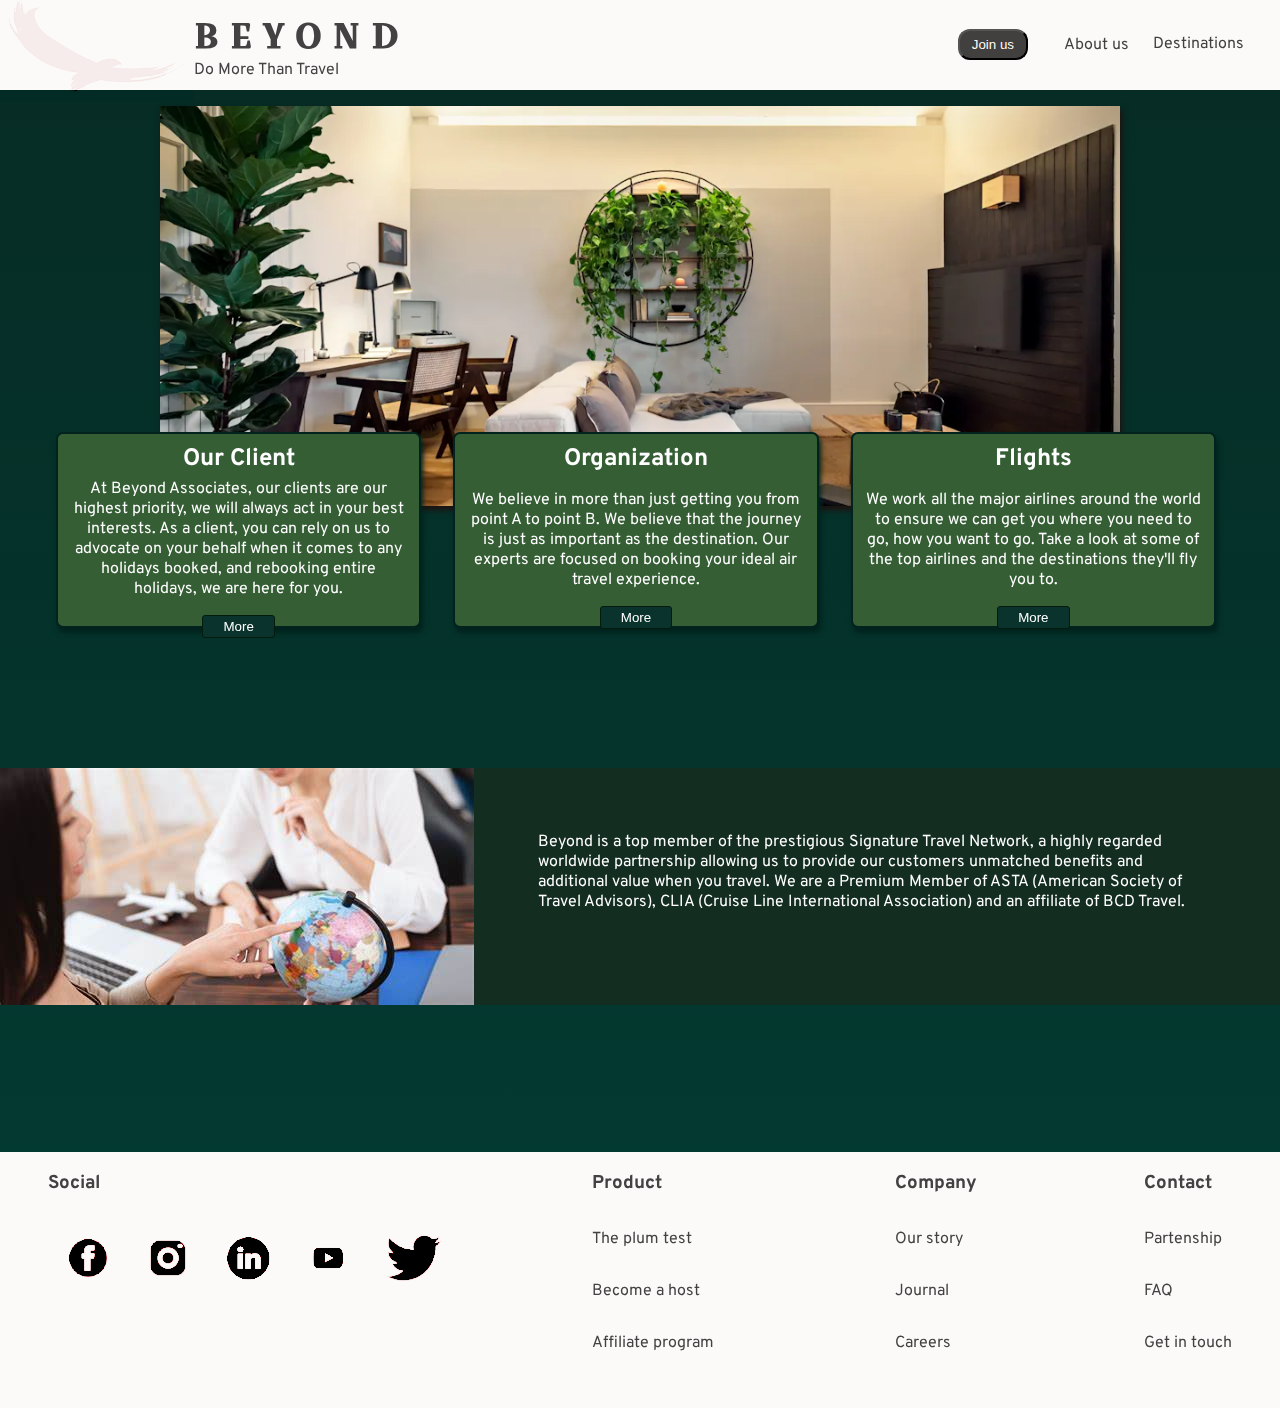
==== about.html @ 0e3f1d1d "travel" ====
<!DOCTYPE html>
<html lang="en">
<head>
    <meta charset="UTF-8">
    <meta name="viewport" content="width=device-width, initial-scale=1.0">
    <link rel="preconnect" href="https://fonts.gstatic.com" crossorigin>
<link href="https://fonts.googleapis.com/css2?family=Great+Vibes&family=Overpass:wght@300&display=swap" rel="stylesheet">
<link rel="preconnect" href="https://fonts.googleapis.com">
<link rel="preconnect" href="https://fonts.gstatic.com" crossorigin>
<link href="https://fonts.googleapis.com/css2?family=Croissant+One&display=swap" rel="stylesheet">
    <link rel="stylesheet" href="styles/shared.css">
    <link rel="stylesheet" href="styles/about-us.css">
    <title>About-us</title>
</head>
<body>
    <header>
        <img  class="logo" src="images/logo.png" alt="Logo">
        <ul id="p-part">
           <li>
            <p id="title"><a href="index.html"><strong>B E Y O N D</strong></a></p>
           </li>
           <li>
               <p id="under-title" >Do More Than Travel</p>
           </li>
        </ul>

   <div id="nav-bar">
       <ul>
           <li>
               <a href="log-in.html">
            <button>Join us</button>
             </a>  
           </li>
           <li  class="top-part" >
              <a href="about.html">
                <nav>About us</nav>
              </a>
           </li>
           <li class="top-part-2">
            <a id="menu" href="#"> Destinations </a>
            <div class="dropdown">      
                <ul >  
                    <li><a href="albania.html">Albania</a></li>
                    <li><a href="sweden.html">Sweden</a></li>
                    <li><a href="italy.html">Italy</a></li>
                    <li><a href="uk.html">UK</a></li>
                    <li><a href="greece.html">Greece</a></li>
                    <li><a href="spain.html">Spain</a></li>

            </ul>
        </div>
  
            </a>
           </li>
 
   </ul>
   
   </div>
    </header>
    <main>
        <section id="img-part">
            <img src="images/about-us2.webp" alt="">
        </section>

        <section id="about-us-content">
            <ul>
                <li class="container">
                    <div id="client-part">
                    <h2>Our Client</h2>
                  <p>At Beyond Associates, our clients are our highest priority,
                 we will always act in your best interests. 
                 As a client, you can rely on us to advocate on your behalf when it comes to any holidays booked, 
                 and rebooking entire holidays, we are here for you.</p>
                <button>More</button>
                   </div>
                </li>
                 
            
           <li class="container">
             <div id="organization-part">
            <h2>Organization</h2>
            <p>We believe in more than just getting you from point A to point B.
                 We believe that the journey is just as important as the destination. 
                 Our experts are focused on booking your ideal air travel experience.</p>
                 <button>More</button>
           </div>
           </li>

           <li class="container">
             <div id="flights-part">
            <h2>Flights</h2>
            <p>We work all the major airlines around the world to ensure we can get you where you need to go,
                 how you want to go. Take a look at some of the top airlines and the destinations they'll fly you to.</p>
                 <button>More</button>
           </div>
           </li>
          
          
            </ul>
          
        </section>
        <section id="last-section">
            <ul>
               <img src="images/about-us-1.jpg" alt="agency">
            <p>Beyond is a top member of the prestigious Signature Travel Network, 
                a highly regarded worldwide partnership allowing us to provide our customers unmatched benefits and additional value when you travel.
                 We are a Premium Member of ASTA (American Society of Travel Advisors),
                 CLIA (Cruise Line International Association) and an affiliate of BCD Travel.</p>  
            </ul>
                     
        </section>
    </main>
    <footer>
        <div id="footer-part">
            <section id="social-part">
           <h3>Social</h3>
             <ul class="footer-content-special">
       <li > 
           <a href="https://www.facebook.com">
               <img class="last-img" src="images/facebook.jpg" alt="facebook">
           </a>
          
       <li>
           <a href="https://www.instagram.com">
               <img  class="last-img" src="images/insta.jpg" alt="instagram"></li>
           </a>
       <li> 
           <a href="https://www.linkedIn">
               <img  class="last-img" src="images/in.jpg" alt="linkedin"></li>
           </a>
        <li> 
           <a href="https://www.youtube.com">
               <img  class="last-img" src="images/youtube.jpg" alt="youtube"></li>
           </a>
        <li><a href="https://twitter.com"> 
           <img  class="last-img" src="images/twitter.jpg" alt="twitter"></li>
       </a>
  
   
   </ul>
       </section>
       
       <section>
            <h3>Product</h3>
            <ul class="footer-content">
               <li>
                   <p>The plum test</p>
               </li>
               <li>
                   <p>Become a host</p>
               </li>
               <li>
                   <p>Affiliate program</p>
               </li>
            </ul>
       </section>
     <section>
       <h3>Company</h3>
       <ul class="footer-content">
           <li>
               <p>Our story</p>
           </li>
           <li> 
               <p>Journal</p>
           </li>
           <li>
               <p>Careers</p>
           </li>
       </ul>
     </section>
     <section>
       <h3>Contact</h3>
       <ul class="footer-content">
           <li>
               <p>Partenship</p>
           </li>
           <li>
               <p>FAQ</p>
           </li>
           <li>
               <p>Get in touch</p>
           </li>
       </ul>
     </section> 
       </div>
     

    </footer>
</body>
</html>
---- styles/shared.css ----
body{
    margin: 0;
     font-family: "Overpass", sans-serif;
     color: rgb(67, 65, 65);
 }
 ul{
     list-style: none;
     margin: 0;
 }
 header{
     display: flex;
     justify-content: space-between;
     align-items: center;
     right: 0;
     top: 0;
     background-color: rgb(252, 249, 249);
     height: 90px;
     z-index: 99;
 }
 
 header img{
     object-fit: contain; 
 }
 
 header div ul{
     display: flex;
     margin-right: 1.5rem;
 }
 header div ul li{
     padding-left: 1.5rem;
 }

 .logo{
    margin-right: 0;
    mix-blend-mode: color-burn;
 
 }
 #title{
     margin-bottom: 0;
     padding-bottom: 0;
 }
 #title a {
     font-size: 2.18rem;
     font-family: "Croissant One";
     text-align: left;
     padding-left: 0rem;
     cursor: pointer;
     text-decoration: none;
     color: rgb(67, 65, 65);
 }

 #title a:hover{
    color: rgb(96, 88, 88);
}

 #under-title{
     margin-top: 0;
     padding-top: 0;
 }
 #nav-bar ul li{
     position: relative;
 }
 
 #nav-bar a{
     text-decoration: none;
     color: rgb(66, 63, 63);
 }
 #nav-bar button{
     border-radius: 12px;
     padding: 6px 12px;
     background-color: rgb(66, 63, 63);
     color: rgb(255, 253, 245);
     cursor: pointer;
 }
 #nav-bar button:hover{
     background-color: rgb(255, 253, 245);
     color: rgb(66, 63, 63);
 }
 .top-part nav{
     padding: 6px 12px;
  }
 
 .top-part nav:hover{
     background-color: rgb(255, 253, 245);
     color: rgb(66, 63, 63);
     border-radius: 12px;
     padding: 6px 12px;
     border: 2px solid rgb(46, 43, 43);
 }
 .top-part-2{
    padding: 0.3rem 12px;
}
 
 .top-part-2 #menu:hover{
     background-color: rgb(255, 253, 245);
     color: rgb(66, 63, 63);
     border-radius: 12px;
     padding: 6px 12px;
     border: 2px solid rgb(46, 43, 43);
 }
 
 .dropdown {
     display: none;
 }
 .dropdown a:hover{
    font-size: larger;
}
 
 #nav-bar ul li:hover .dropdown{
     display: block;
     position: absolute;
     left: 0;
     top: 100%;
     background-color:  rgb(66, 63, 63);
     z-index: 1;
     border-radius: 15px;
 }
 #nav-bar ul li:hover .dropdown ul{
     display: block;
     margin: 10px;
     
 }
 #nav-bar ul li:hover .dropdown  ul li{
    width: 48px ;
    padding: 10px;
    padding-left: 0;
    padding-right: 2rem;
}

 #nav-bar ul li:hover .dropdown  ul li a{
    color: white;
   
}

#p-part {
   padding-left: 0;
}

 #p-part{
     margin-right: auto;
 }
#footer-part {
    height: 16rem;
    background-color: rgb(252, 249, 249);
    display: flex;
    justify-content: space-between;
}
#footer-part ul{
    list-style: none;
}

.footer-content{
    display: flex;
    flex-direction: column;
    margin-left: 0;
    padding-left: 0;
    padding-right: 3rem;
}
.footer-content-special{
    display: flex;
    margin-left: 0;
    padding-left: 0;
   
}
#social-part{
    padding-left: 3rem;
}

.last-img{
    height: 3rem;
   mix-blend-mode: color-burn;
   margin: 1.3rem 1rem;
}

@media only screen  and (max-width: 768px) {
    html{
        display: flex;
    }
    header{
        width: 100%;
    }
  
    footer{
        width: 100%;
    }
 
    #footer-part{
        display: block;
        height: 58rem;
        margin: 0;
       
    }
    .footer-content{
        margin-left: 4rem;
        margin-top: 0.5rem;
    }
    #footer-part h3{
        margin-left: 2rem;
    }
    #p-part{
        font-size: smaller;
    }
  
}
---- styles/about-us.css ----
body{
    margin: 0;
    font-family: "Overpass", sans-serif ;
}
main{
    background-color: rgb(9, 44, 38);
    background: linear-gradient(180deg, rgb(6, 44, 37),  rgb(2, 57, 48));
}
#img-part{
    position: relative;
}
#img-part img{
    width: 75%;
    height: 25rem;
    box-shadow: 2px 4px 6px rgb(32, 16, 16) ;
    margin: 1rem 10rem;
    margin-bottom: 40rem;
    object-fit: cover;
        
}
.container{
    border: 2px solid rgb(1, 34, 29);
    background-color: rgb(53, 94, 53);
    border-radius: 7px;
    box-shadow: 2px 5px 5px rgb(1, 34, 29);
    margin: auto 1rem;
    height: 12rem;
    width: 33%;
    color: white;

}
#about-us-content{
    position: absolute;
    top: 27rem;
}
#about-us-content ul{
    display: flex;
    justify-content: space-between;
    margin-right: 3rem;
}

#about-us-content ul li:hover{
    cursor: pointer;
}

#about-us-content ul li div{
    padding: 5px 13px;
    width: fit-content;
    text-align: center;
}
#about-us-content ul li div h2{
    margin-top: 0.3rem;
    margin-bottom: 0;
    padding-bottom: 0;
}
#about-us-content ul li div button{
    padding: 3px 20px; 
    border-radius: 3px;
    background-color: rgb(9, 51, 44);
    color: white;
    border: 1px solid rgb(2, 27, 12);
    cursor: pointer;

}

#client-part p{
    margin-top: 0.3rem;
}

#last-section{
    position: absolute;
    top: 48rem;
}
#last-section ul{
    display: flex;
    background-color: rgba(22, 44, 32, 0.882);
    color: white;
    padding-left: 0;

}
#last-section ul p{
    padding: 3rem 4rem;
}
#last-section img{
    object-fit: cover;
}

@media only screen  and (max-width: 915px){
    html{
        display: flex;
        viewport-fit: cover;
    }
    main{
        height: 80rem;
        width: 95%;
    }
    #img-part img{
        width: 90%;
        height: 25rem;
        margin-left: 2.3rem;
    }
    #about-us-content ul{
       margin-left: 0.5rem;
       width: 90%;
    }

    .container{
        height: 20rem;
        width: 13rem;
        margin-left: 0.5rem;
    }
    #last-section {
        top: 51rem;
        width: 95%;
      }
      #last-section img{
        object-fit: cover;
      }
}
@media only screen  and (max-width: 768px) {
    html{
        display: flex;
        viewport-fit: cover;
    }
    main{
        height: 125rem;
        bottom: 0;
    }
    #last-section {
      top: 88rem;
      margin-left: 0.5rem;
      width: 31rem;
    }
    #last-section img{
        width: 100%;
        height: 15rem;
        object-fit: cover;
    }
    #last-section ul{
        display: block;
    }
    #about-us-content ul{
        display: block;
        margin-left: 2rem;
        width: 28rem;
        height: 50%;
    }
    #about-us-content ul li{
        margin-bottom: 2rem ;
    }
    .container{
        margin: auto 2.5rem;
        height: 15rem;
        width: 70%;
    }
   
    #img-part img{
        width: 80%;
        height: 25rem;
        margin-left: 3rem;
    }
    
}
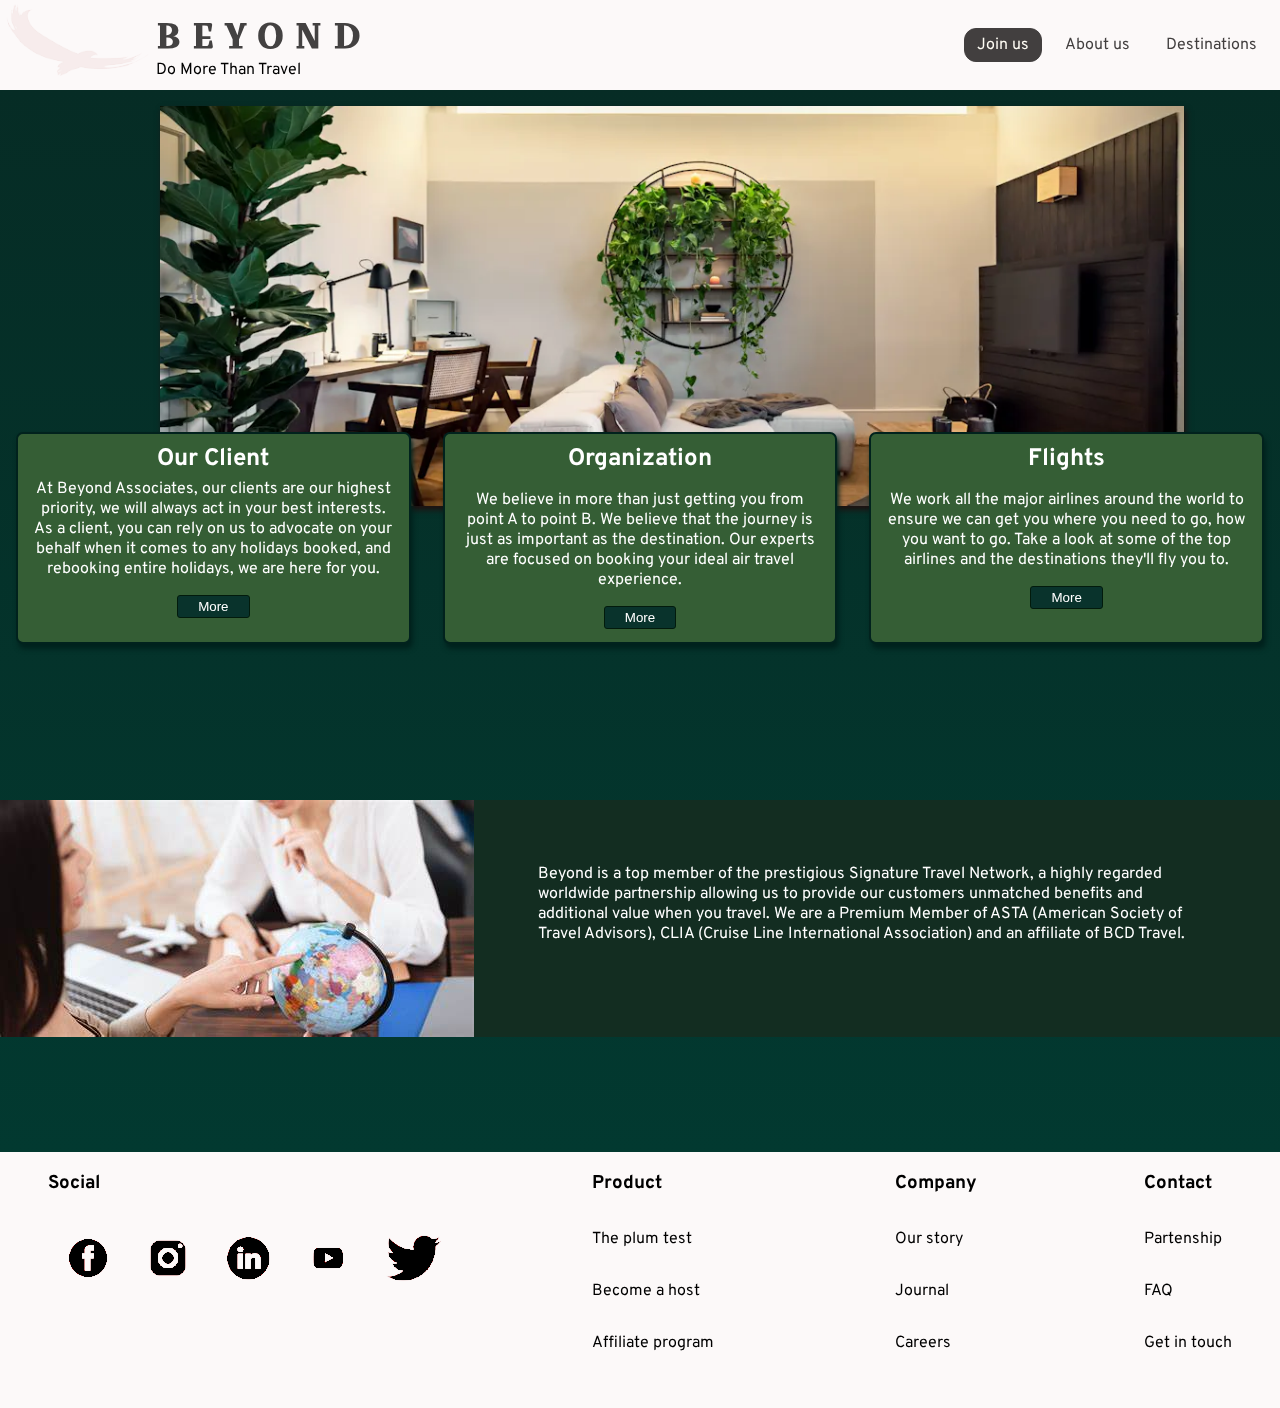
==== commit 3a978883: "first commit" ====
--- a/about.html
+++ b/about.html
@@ -10,52 +10,56 @@
 <link href="https://fonts.googleapis.com/css2?family=Croissant+One&display=swap" rel="stylesheet">
     <link rel="stylesheet" href="styles/shared.css">
     <link rel="stylesheet" href="styles/about-us.css">
+    <link rel="stylesheet" href="styles/header.css">
+    <script src="script/header.js" type="text/javascript"></script>
     <title>About-us</title>
 </head>
 <body>
     <header>
-        <img  class="logo" src="images/logo.png" alt="Logo">
-        <ul id="p-part">
-           <li>
-            <p id="title"><a href="index.html"><strong>B E Y O N D</strong></a></p>
-           </li>
-           <li>
-               <p id="under-title" >Do More Than Travel</p>
-           </li>
-        </ul>
+        <div class="logo-container">
+            <div class="logo-image-container">
+                <img class="logo" src="images/logo.png" alt="Logo" />
+            </div>
+            <div class="logo-text-container">
+                <p id="title"><a href="index.html"><strong>B E Y O N D</strong></a></p>
+                <p id="under-title">Do More Than Travel</p>
+            </div>
+        </div>
 
-   <div id="nav-bar">
-       <ul>
-           <li>
-               <a href="log-in.html">
-            <button>Join us</button>
-             </a>  
-           </li>
-           <li  class="top-part" >
-              <a href="about.html">
-                <nav>About us</nav>
-              </a>
-           </li>
-           <li class="top-part-2">
-            <a id="menu" href="#"> Destinations </a>
-            <div class="dropdown">      
-                <ul >  
-                    <li><a href="albania.html">Albania</a></li>
-                    <li><a href="sweden.html">Sweden</a></li>
-                    <li><a href="italy.html">Italy</a></li>
-                    <li><a href="uk.html">UK</a></li>
-                    <li><a href="greece.html">Greece</a></li>
-                    <li><a href="spain.html">Spain</a></li>
-
-            </ul>
+        <div class="navigation" id="navigation">
+            <div class="nav-item item-close-button">
+                <button class="close-button" onclick="closeMenu()"><img class="close-icon"
+                        src="images/close.jpg" alt="close-icon" /></button>
+            </div>
+            <div class="nav-item">
+                <a class="nav-item-href primary-button" href="log-in.html">
+                    Join us
+                </a>
+            </div>
+            <div class="nav-item">
+                <a class="nav-item-href" href="about.html">
+                    <nav>About us</nav>
+                </a>
+            </div>
+            <div class="nav-item">
+                <a class="nav-item-href" id="menu" href="#"> Destinations </a>
+                <div class="dropdown">
+                    <ul>
+                        <li><a href="albania.html">Albania</a></li>
+                        <li><a href="sweden.html">Sweden</a></li>
+                        <li><a href="italy.html">Italy</a></li>
+                        <li><a href="uk.html">UK</a></li>
+                        <li><a href="greece.html">Greece</a></li>
+                        <li><a href="spain.html">Spain</a></li>
+                    </ul>
+                </div>
+                </a>
+            </div>
         </div>
-  
-            </a>
-           </li>
- 
-   </ul>
-   
-   </div>
+        <div class="burger-menu">
+            <button onclick="openMenu()"><img class="burget-icon"
+                    src="images/burger.jpg" alt="burget-icon" /></button>
+        </div>
     </header>
     <main>
         <section id="img-part">
@@ -99,14 +103,14 @@
             </ul>
           
         </section>
-        <section id="last-section">
-            <ul>
+        <section  id="last-section">
+            <div  >
                <img src="images/about-us-1.jpg" alt="agency">
             <p>Beyond is a top member of the prestigious Signature Travel Network, 
                 a highly regarded worldwide partnership allowing us to provide our customers unmatched benefits and additional value when you travel.
                  We are a Premium Member of ASTA (American Society of Travel Advisors),
                  CLIA (Cruise Line International Association) and an affiliate of BCD Travel.</p>  
-            </ul>
+            </div>
                      
         </section>
     </main>
--- a/styles/shared.css
+++ b/styles/shared.css
@@ -1,144 +1,7 @@
-body{
-    margin: 0;
-     font-family: "Overpass", sans-serif;
-     color: rgb(67, 65, 65);
- }
- ul{
-     list-style: none;
-     margin: 0;
- }
- header{
-     display: flex;
-     justify-content: space-between;
-     align-items: center;
-     right: 0;
-     top: 0;
-     background-color: rgb(252, 249, 249);
-     height: 90px;
-     z-index: 99;
- }
- 
- header img{
-     object-fit: contain; 
- }
- 
- header div ul{
-     display: flex;
-     margin-right: 1.5rem;
- }
- header div ul li{
-     padding-left: 1.5rem;
- }
-
- .logo{
-    margin-right: 0;
-    mix-blend-mode: color-burn;
- 
- }
- #title{
-     margin-bottom: 0;
-     padding-bottom: 0;
- }
- #title a {
-     font-size: 2.18rem;
-     font-family: "Croissant One";
-     text-align: left;
-     padding-left: 0rem;
-     cursor: pointer;
-     text-decoration: none;
-     color: rgb(67, 65, 65);
- }
-
- #title a:hover{
-    color: rgb(96, 88, 88);
+footer{
+    width: 100%;
+  
 }
-
- #under-title{
-     margin-top: 0;
-     padding-top: 0;
- }
- #nav-bar ul li{
-     position: relative;
- }
- 
- #nav-bar a{
-     text-decoration: none;
-     color: rgb(66, 63, 63);
- }
- #nav-bar button{
-     border-radius: 12px;
-     padding: 6px 12px;
-     background-color: rgb(66, 63, 63);
-     color: rgb(255, 253, 245);
-     cursor: pointer;
- }
- #nav-bar button:hover{
-     background-color: rgb(255, 253, 245);
-     color: rgb(66, 63, 63);
- }
- .top-part nav{
-     padding: 6px 12px;
-  }
- 
- .top-part nav:hover{
-     background-color: rgb(255, 253, 245);
-     color: rgb(66, 63, 63);
-     border-radius: 12px;
-     padding: 6px 12px;
-     border: 2px solid rgb(46, 43, 43);
- }
- .top-part-2{
-    padding: 0.3rem 12px;
-}
- 
- .top-part-2 #menu:hover{
-     background-color: rgb(255, 253, 245);
-     color: rgb(66, 63, 63);
-     border-radius: 12px;
-     padding: 6px 12px;
-     border: 2px solid rgb(46, 43, 43);
- }
- 
- .dropdown {
-     display: none;
- }
- .dropdown a:hover{
-    font-size: larger;
-}
- 
- #nav-bar ul li:hover .dropdown{
-     display: block;
-     position: absolute;
-     left: 0;
-     top: 100%;
-     background-color:  rgb(66, 63, 63);
-     z-index: 1;
-     border-radius: 15px;
- }
- #nav-bar ul li:hover .dropdown ul{
-     display: block;
-     margin: 10px;
-     
- }
- #nav-bar ul li:hover .dropdown  ul li{
-    width: 48px ;
-    padding: 10px;
-    padding-left: 0;
-    padding-right: 2rem;
-}
-
- #nav-bar ul li:hover .dropdown  ul li a{
-    color: white;
-   
-}
-
-#p-part {
-   padding-left: 0;
-}
-
- #p-part{
-     margin-right: auto;
- }
 #footer-part {
     height: 16rem;
     background-color: rgb(252, 249, 249);
@@ -172,33 +35,32 @@
    margin: 1.3rem 1rem;
 }
 
-@media only screen  and (max-width: 768px) {
+
+@media only screen  and (max-width: 1080px) {
     html{
         display: flex;
     }
-    header{
-        width: 100%;
+
+    .last-img{
+       height: 2rem;
     }
-  
-    footer{
-        width: 100%;
+    .footer-content-special{
+        display: block;
     }
- 
-    #footer-part{
+
+    #footer-part {
         display: block;
-        height: 58rem;
+        height: 78rem;
         margin: 0;
-       
-    }
-    .footer-content{
+      }
+      .footer-content {
         margin-left: 4rem;
         margin-top: 0.5rem;
-    }
-    #footer-part h3{
+      }
+      #footer-part h3 {
+        margin: 0;
         margin-left: 2rem;
-    }
-    #p-part{
-        font-size: smaller;
-    }
+        padding-top: 1rem;
+      }
   
 }--- a/styles/about-us.css
+++ b/styles/about-us.css
@@ -10,13 +10,13 @@
     position: relative;
 }
 #img-part img{
-    width: 75%;
+    width: 80%;
     height: 25rem;
     box-shadow: 2px 4px 6px rgb(32, 16, 16) ;
-    margin: 1rem 10rem;
     margin-bottom: 40rem;
     object-fit: cover;
-        
+    margin-top: 1rem;
+   margin-left: 10rem;
 }
 .container{
     border: 2px solid rgb(1, 34, 29);
@@ -24,7 +24,7 @@
     border-radius: 7px;
     box-shadow: 2px 5px 5px rgb(1, 34, 29);
     margin: auto 1rem;
-    height: 12rem;
+    height: 13rem;
     width: 33%;
     color: white;
 
@@ -35,8 +35,11 @@
 }
 #about-us-content ul{
     display: flex;
-    justify-content: space-between;
-    margin-right: 3rem;
+    justify-content: start;
+    padding: 0;
+    margin: 0;
+
+
 }
 
 #about-us-content ul li:hover{
@@ -69,68 +72,91 @@
 
 #last-section{
     position: absolute;
-    top: 48rem;
-}
-#last-section ul{
+    top: 35rem;
+   
+}
+#last-section div{
+    
     display: flex;
     background-color: rgba(22, 44, 32, 0.882);
     color: white;
     padding-left: 0;
-
-}
-#last-section ul p{
+    margin: 0;
+   margin-top: 15rem;
+
+}
+#last-section div p{
     padding: 3rem 4rem;
 }
 #last-section img{
     object-fit: cover;
 }
 
-@media only screen  and (max-width: 915px){
+@media only screen  and (max-width: 1024px){
+    #img-part img{
+        margin-left: 4rem;
+    }
+    main{
+        height: 95rem;
+    }
+    #about-us-content ul{
+        display: flex;
+        flex-direction: column;
+        margin: 0;
+    }
+    #about-us-content ul li{
+        width: 60%;
+        margin-left: 8rem;
+        margin-bottom: 1rem;
+    }
+    #about-us-content {
+        top: 27rem;
+       
+    }
+    #last-section {
+        position: inherit;
+       margin: 0;
+       padding: 0;
+      }
+   #last-section div p{
+        padding: 0 2rem;
+    }
+    #last-section div{
+        margin-top: 7rem;
+    }
+
+}
+
+
+@media only screen  and (max-width: 767px) {
     html{
         display: flex;
         viewport-fit: cover;
     }
     main{
-        height: 80rem;
-        width: 95%;
-    }
-    #img-part img{
-        width: 90%;
-        height: 25rem;
-        margin-left: 2.3rem;
-    }
-    #about-us-content ul{
-       margin-left: 0.5rem;
-       width: 90%;
-    }
-
-    .container{
-        height: 20rem;
-        width: 13rem;
-        margin-left: 0.5rem;
+        height: 123rem;
+        bottom: 0;
+    }
+    #about-us-content {
+        top: 27rem;
+        margin-left: 2rem;
     }
     #last-section {
-        top: 51rem;
-        width: 95%;
-      }
-      #last-section img{
-        object-fit: cover;
-      }
-}
-@media only screen  and (max-width: 768px) {
-    html{
-        display: flex;
-        viewport-fit: cover;
-    }
-    main{
-        height: 125rem;
-        bottom: 0;
-    }
-    #last-section {
-      top: 88rem;
+        position: absolute;
+      top: 90rem;
       margin-left: 0.5rem;
-      width: 31rem;
-    }
+      margin-right: 0.5rem;
+    }
+    #last-section div {
+        display: flex;
+        flex-direction: column;
+        width: 100%;
+        margin-top: 0;
+    }
+    #last-section div p{
+        padding: 1rem 2rem;
+    }
+   
     #last-section img{
         width: 100%;
         height: 15rem;
@@ -138,27 +164,64 @@
     }
     #last-section ul{
         display: block;
-    }
+        width: 65%;
+    }
+   
     #about-us-content ul{
-        display: block;
+        display: flex;
+        flex-direction: column;
+ 
+    }
+    #about-us-content ul li{
+        width: 75%;
+        margin: 0;
+        margin-bottom: 2rem ;
         margin-left: 2rem;
-        width: 28rem;
-        height: 50%;
-    }
-    #about-us-content ul li{
-        margin-bottom: 2rem ;
     }
     .container{
         margin: auto 2.5rem;
-        height: 15rem;
+        height: 18rem;
         width: 70%;
     }
    
     #img-part img{
         width: 80%;
         height: 25rem;
+        margin-bottom: 0;
         margin-left: 3rem;
     }
     
 }
-
+@media only screen  and (max-width: 281px){
+    main{
+        height: 120rem;
+    }
+    #title{
+        margin: 0;
+    }
+    strong{
+        font-size: 1.5rem;
+    }
+    #under-title{
+        font-size: 0.8rem;
+    }
+    #img-part img{
+        margin-left: 2rem;
+        object-fit: cover;
+    }
+    #about-us-content ul li{
+        width: 93%;
+        margin: 0;
+        margin-bottom: 2rem ;
+        
+    }
+    .container{
+        margin: auto 2.5rem;
+        height: 18rem;
+        width: 70%;
+    }
+    #last-section div p{
+        padding: 0 0.5rem;
+    }
+}
+
--- a/styles/header.css
+++ b/styles/header.css
@@ -0,0 +1,200 @@
+header {
+    display: flex;
+    align-items: center;
+    justify-content: space-between;
+    background-color: rgb(252, 249, 249);
+    height: 90px;
+    padding: 0 10px;
+    @media screen and (min-width: 1080px) {
+      padding: 0;
+      
+    }
+   
+  }
+  
+  header .logo {
+    display: none;
+    height: 90px;
+    object-fit: contain;
+    @media screen and (min-width: 1080px) {
+      display: block;
+    }
+  }
+  
+  header .logo-container {
+    display: flex;
+  }
+  
+  header .logo-text-container {
+    display: flex;
+    flex-direction: column;
+  }
+  
+  header .logo-image-container {
+    height: 100%;
+  }
+  
+  header .burget-icon {
+    height: 40px;
+    object-fit: contain;
+  }
+  
+  header .navigation {
+    display: none;
+    position: absolute;
+    background-color: rgb(67, 65, 65);
+    flex-direction: column;
+    left: 0;
+    top: 0;
+    bottom: 0;
+    right: 0;
+    gap: 10px;
+    z-index: 1;
+    
+    @media screen and (min-width: 1080px) {
+      display: flex;
+      flex-direction: row;
+      position: relative;
+      background-color: transparent;
+      padding: 0 10px;
+    }
+  }
+  
+  header .burger-menu {
+    display: block;
+    @media screen and (min-width: 1080px) {
+      display: none;
+    }
+  }
+  header .burger-menu button {
+    background: transparent;
+    border: none;
+  }
+  
+  header .nav-item {
+    display: flex;
+    position: relative;
+    overflow: visible;
+    padding: 20px 50px;
+    justify-content: center;
+    @media screen and (min-width: 1080px) {
+      padding: 0;
+    }
+  }
+  
+  header .item-close-button {
+    display: flex;
+    @media screen and (min-width: 1080px) {
+      display: none;
+    }
+  }
+  
+  header .nav-item .nav-item-href {
+    text-decoration: none;
+    padding: 6px 12px;
+    color: rgb(252, 249, 249);
+    border: 1px solid rgb(66, 63, 63);
+    @media screen and (min-width: 1080px) {
+      color: rgb(66, 63, 63);
+      border: 1px solid rgb(252, 249, 249);
+    }
+  }
+  
+  header .nav-item .close-button {
+    background: transparent;
+    border: none;
+  }
+  
+  header .nav-item .close-icon {
+    height: 40px;
+    object-fit: contain;
+  }
+  
+  header .nav-item a:hover {
+    border-radius: 12px;
+    border: 1px solid rgb(66, 63, 63);
+  }
+  
+  header .nav-item .primary-button {
+    border: 1px solid rgb(66, 63, 63);
+    border-radius: 12px;
+    padding: 6px 12px;
+    background-color: rgb(66, 63, 63);
+    color: rgb(255, 253, 245);
+    cursor: pointer;
+  }
+  header .nav-item .primary-button:hover {
+    background-color: rgb(255, 253, 245);
+    color: rgb(66, 63, 63);
+  }
+  
+  header .nav-item:hover {
+    color: white;
+  }
+  
+  header .dropdown {
+    display: none;
+    position: absolute;
+    top: 35px;
+    background-color: rgb(66, 63, 63);
+    z-index: 1;
+    border-radius: 15px;
+  }
+  header .navigation :last-child:hover .dropdown {
+    display: block;
+  }
+  header .navigation :last-child:hover .dropdown ul {
+    display: block;
+  }
+
+  header .dropdown:hover {
+    font-size: larger;
+  }
+  
+  header .dropdown a {
+    color: white;
+    text-decoration: none;
+  }
+  
+  header .dropdown li {
+    width: 48px;
+    font-size: smaller;
+    padding: 10px;
+    padding-left: 0;
+    padding-right: 2rem;
+  }
+  
+  header .dropdown a:hover {
+    font-size: larger;
+  }
+  ul {
+    list-style: none;
+    margin: 0;
+  }
+  
+  .logo {
+    margin-right: 0;
+    mix-blend-mode: color-burn;
+  }
+  #title {
+    margin-bottom: 0;
+    padding-bottom: 0;
+  }
+  #title a {
+    font-size: 2.18rem;
+    font-family: "Croissant One";
+    text-align: left;
+    padding-left: 0rem;
+    cursor: pointer;
+    text-decoration: none;
+    color: rgb(67, 65, 65);
+  }
+  #title a:hover {
+    color: rgb(96, 88, 88);
+  }
+  #under-title {
+    margin-top: 0;
+    padding-top: 0;
+  }
+  
+
